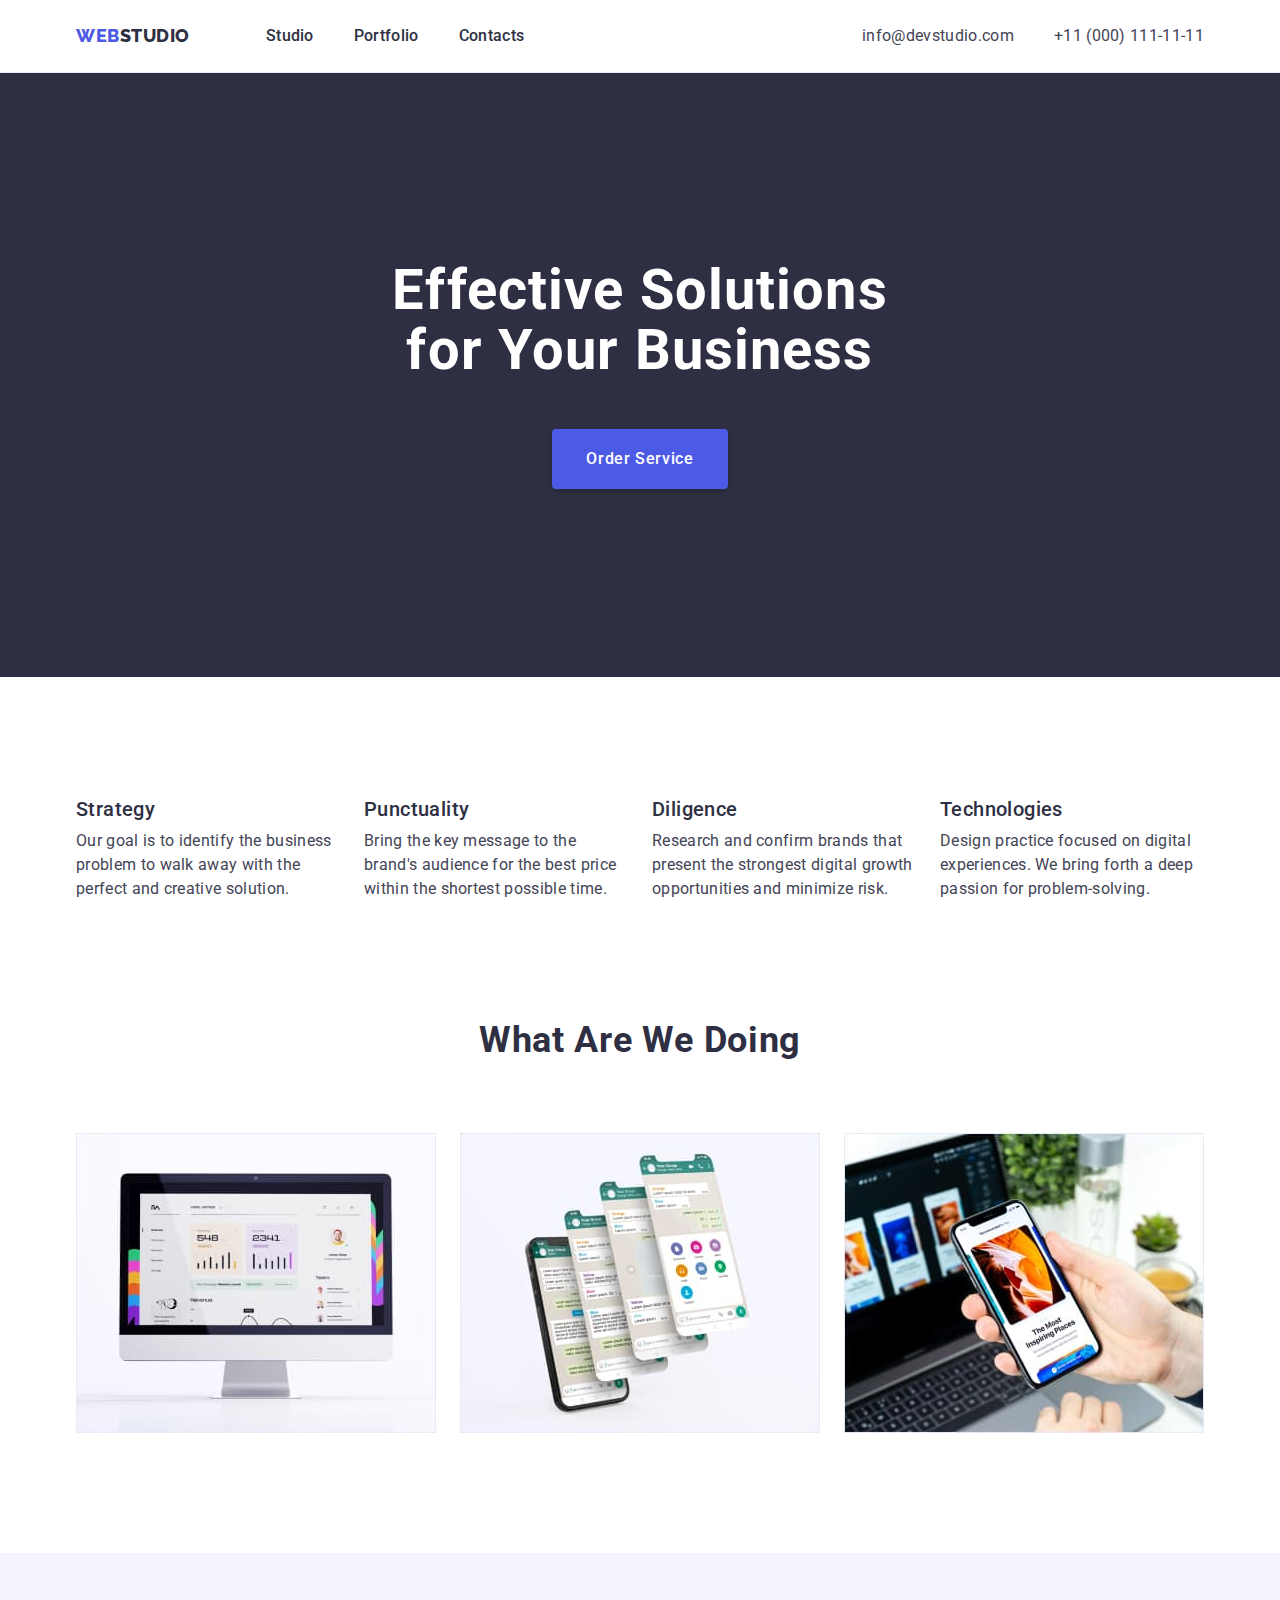
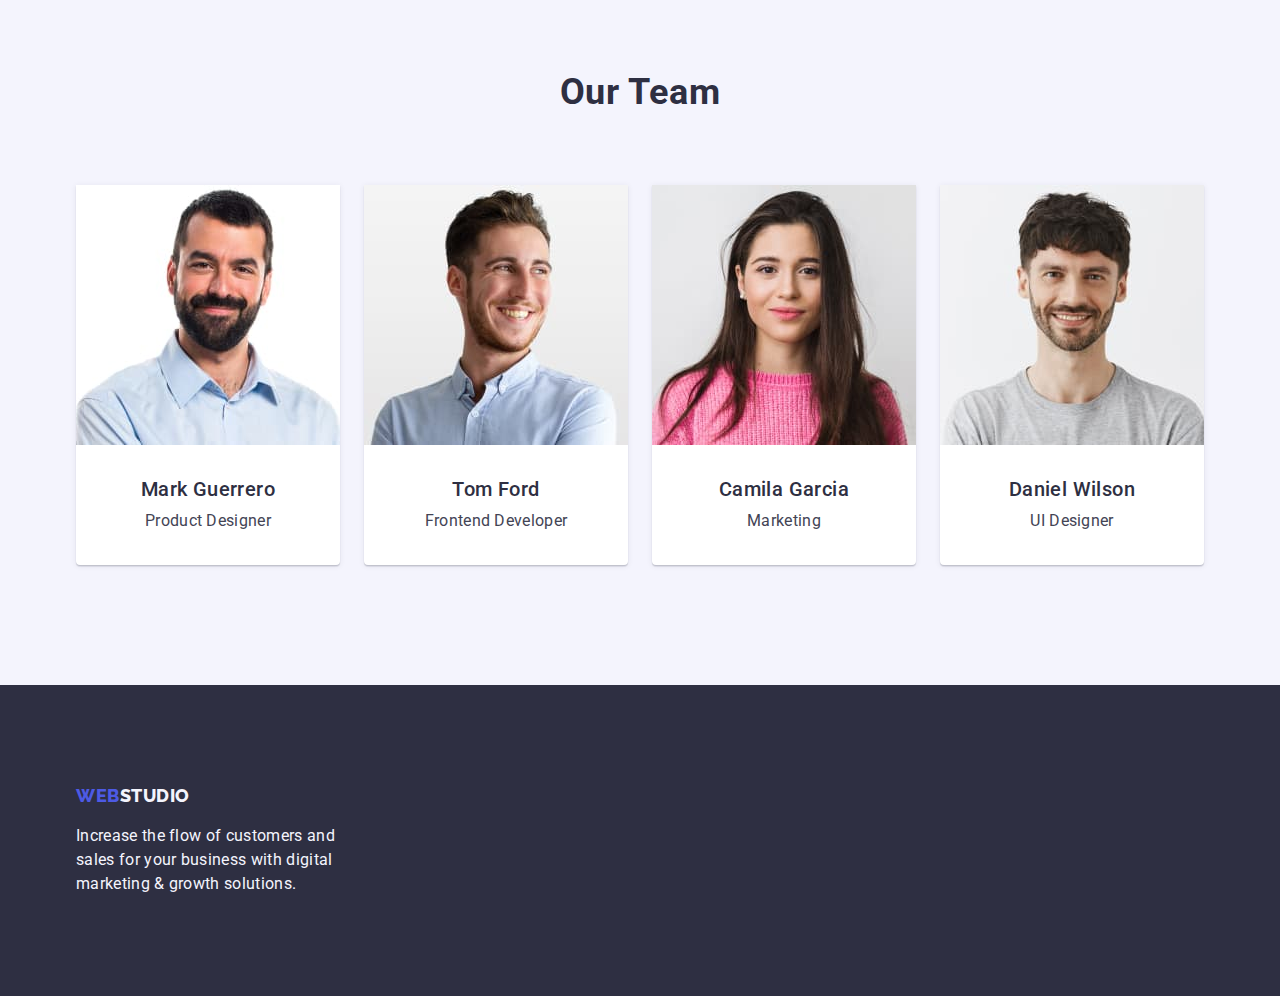
==== index.html @ ccce4cad "Initial commit" ====
<!DOCTYPE html>
<html lang="en">
  <head>
    <meta charset="UTF-8" />
    <meta http-equiv="X-UA-Compatible" content="IE=edge" />
    <meta name="viewport" content="width=device-width, initial-scale=1.0" />
    <link rel="preconnect" href="https://fonts.googleapis.com" />
    <link rel="preconnect" href="https://fonts.gstatic.com" crossorigin />
    <link
      href="https://fonts.googleapis.com/css2?family=Montserrat:wght@400;700&family=Raleway:wght@800&family=Roboto:wght@400;500;700&display=swap"
      rel="stylesheet"
    />
    <link
      rel="stylesheet"
      href="https://cdnjs.cloudflare.com/ajax/libs/modern-normalize/1.1.0/modern-normalize.min.css"
    />
    <link rel="stylesheet" href="./css/styles.css" />
    <title lang="ru">Студія</title>
  </head>
  <body>
    <header class="header">
      <div class="container">
        <nav class="navigation">
          <a class="logo link" href="./index.html"
            >Web<span class="accent">Studio</span></a
          >
          <ul class="site-nav list">
            <li><a href="./index.html" class="link">Studio</a></li>
            <li><a href="./portfolio.html" class="link">Portfolio</a></li>
            <li><a href="" class="link">Contacts</a></li>
          </ul>
        </nav>
        <address class="addres-list link">
          <ul class="list">
            <li>
              <a class="contacts link" href="mailto:info@devstudio.com"
                >info@devstudio.com</a
              >
            </li>
            <li>
              <a class="contacts link" href="tel:+110001111111"
                >+11 (000) 111-11-11</a
              >
            </li>
          </ul>
        </address>
      </div>
    </header>
    <main>
      <section class="hero">
        <div class="container">
          <h1 class="hero-title">Effective Solutions for Your Business</h1>
          <button class="button" type="button">Order Service</button>
        </div>
      </section>
      <section class="section section-features">
        <div class="container">
          <h2 class="section-title visually-hidden">features</h2>
          <ul class="feature-list list">
            <li>
              <h3 class="title">Strategy</h3>
              <p class="text">
                Our goal is to identify the business problem to walk away with
                the perfect and creative solution.
              </p>
            </li>
            <li>
              <h3 class="title">Punctuality</h3>
              <p class="text">
                Bring the key message to the brand's audience for the best price
                within the shortest possible time.
              </p>
            </li>
            <li>
              <h3 class="title">Diligence</h3>
              <p class="text">
                Research and confirm brands that present the strongest digital
                growth opportunities and minimize risk.
              </p>
            </li>
            <li>
              <h3 class="title">Technologies</h3>
              <p class="text">
                Design practice focused on digital experiences. We bring forth a
                deep passion for problem-solving.
              </p>
            </li>
          </ul>
        </div>
      </section>
      <section class="section section-work">
        <div class="container">
          <h2 class="section-title">What are we doing</h2>
          <ul class="work list">
            <li>
              <img
                src="./images/monitor.jpg"
                alt="computer monitor"
                width="360"
                height="300"
              />
            </li>
            <li>
              <img
                src="./images/smartphon-app.jpg"
                alt="smartphone app"
                width="360"
                height="300"
              />
            </li>
            <li>
              <img
                src="./images/smartphon-in-hand.jpg"
                alt="smartphone in hand"
                width="360"
                height="300"
              />
            </li>
          </ul>
        </div>
      </section>
      <section class="section section-team">
          <div class="container">
            <h2 class="section-title">Our Team</h2>
            <ul class="team-list list">
              <li class="cards">
                <img
                  src="./images/mark-guerrero.jpg"
                  alt="Photo Mark Guerrero"
                  width="264"
                  height="260"
                />
                <div class="card-content">
                  <h3 class="title">Mark Guerrero</h3>
                  <p class="job-title">Product Designer</p>
                </div>
              </li>
              <li class="cards">
                <img
                  src="./images/tom-ford.jpg"
                  alt="Photo Tom Ford"
                  width="264"
                  height="260"
                />
                <div class="card-content">
                  <h3 class="title">Tom Ford</h3>
                  <p class="job-title">Frontend Developer</p>
                <div>
              </li>
              <li class="cards">
                <img
                  src="./images/camila-garcia.jpg"
                  alt="Photo Camila Garcia"
                  width="264"
                  height="260"
                />
                <div class="card-content">
                  <h3 class="title">Camila Garcia</h3>
                  <p class="job-title">Marketing</p>
                </div>
              </li>
              <li class="cards">
                <img
                  src="./images/daniel-wilson.jpg"
                  alt="Photo Daniel Wilson"
                  width="264"
                  height="260"
                />
                <div class="card-content">
                  <h3 class="title">Daniel Wilson</h3>
                  <p class="job-title">UI Designer</p>
                </div>
              </li>
            </ul>
          </div>
      </section>
    </main>
    <footer class="section-footer">
      <div class="container">
        <a class="logo link" href="./index.html"
          >Web<span class="accent">Studio</span></a
        >
        <p class="text-footer">
          Increase the flow of customers and sales for your business with
          digital marketing &#38; growth solutions.
        </p>
      </div>
    </footer>
  </body>
</html>
---- css/styles.css ----
/* основний колір тексту (маленький) #434455; */
/* другий колір тексту (заголовки)  #2E2F42;*/
/* білий колір #FFFFFF;*/
/* акцент #4D5AE5;*/
/* другий колір фону #F4F4FD */
/* колір фону футера #2E2F42 */
/* Основний шрифт Roboto Medium */

:root {
  --accent-color: #4d5ae5;
  --main-color-text: #434455;
  --second-color-text: #2e2f42;
  --main-bg-color: #ffffff;
  --second-bg-color: #f4f4fd;
  --hover-focus-color: #404bbf;
}

p,
h1,
h2,
h3,
h4,
h5,
h6 {
  margin: 0;
}

ul {
  margin: 0;
  padding-left: 0;
}

img {
  display: block;
  max-width: 100%;
}

body {
  background-color: var(--main-bg-color);
  color: var(--main-color-text);
  font-family: Roboto, sans-serif;
  font-weight: 400;
  letter-spacing: 0.02em;
}
.list {
  list-style: none;
}

.container {
  width: 1158px;
  padding-left: 15px;
  padding-right: 15px;
  margin: 0 auto;
  /* outline: 2px solid tomato; */
}

.visually-hidden {
  position: absolute;
  width: 1px;
  height: 1px;
  margin: -1px;
  border: 0;
  padding: 0;
  white-space: nowrap;
  clip-path: inset(100%);
  clip: rect(0 0 0 0);
  overflow: hidden;
}
/* logo */

.link,
.logo {
  text-decoration: none;
  font-style: normal;
}
.logo .accent {
  color: var(--second-color-text);
}
.logo.link {
  font-family: Raleway, sans-serif;
  color: var(--accent-color);
  font-weight: 800;
  font-size: 18px;
  line-height: 1.17;
  letter-spacing: 0.03em;
  text-transform: uppercase;
}

/*!----------------------------ХЕДЕР-------------------------------*/

.header {
  padding-top: 24px;
  padding-bottom: 24px;
  border-bottom: 1px solid #e7e9fc;
}

.header > .container {
  display: flex;
  align-items: center;
}

/*?----------------------навігація сайту---------------------- */

.site-nav .link {
  color: var(--second-color-text);
  font-weight: 500;
  font-size: 16px;
  line-height: 1.5;
}

.navigation {
  display: flex;
  align-items: center;
}
.site-nav {
  margin-left: 76px;
  display: flex;
  gap: 40px;
}

.site-nav .link:hover,
.site-nav .link:focus {
  color: var(--hover-focus-color);
}

/*?---------------------------адресса------------------------------ */

.addres-list .contacts {
  font-style: normal;
  font-size: 16px;
  line-height: 1.5;
  color: var(--main-color-text);
}
.addres-list .contacts {
  font-style: normal;
  font-size: 16px;
  line-height: 1.5;
  color: var(--main-color-text);
}

.addres-list {
  display: flex;
  margin-left: auto;
}
.addres-list .contacts:hover,
.addres-list .contacts:focus {
  color: var(--hover-focus-color);
}

.addres-list > .list {
  display: flex;
  gap: 40px;
}

/*!-------------------------------------МАЙН--------------------------------*/

/*?------------------------- Герой------------------------------ */
.hero {
  background-color: var(--second-color-text);
  padding-top: 188px;
  padding-bottom: 188px;
}

.hero-title {
  color: var(--main-bg-color);
  background-color: var(--second-color-text);
  font-size: 56px;
  line-height: 1.07;
  text-align: center;
  letter-spacing: 0.02em;
  margin: 0 auto;
  width: 496px;
}

.hero .button {
  font-family: inherit;
  font-weight: 500;
  font-family: "Roboto", sans-serif;
  font-style: normal;
  font-size: 16px;
  line-height: 1.5;
  display: block;
  margin: 0 auto;
  letter-spacing: 0.04em;
  cursor: pointer;
  background-color: var(--accent-color);
  color: var(--main-bg-color);
  padding: 16px 32px;
  box-shadow: 0px 4px 4px rgba(0, 0, 0, 0.15);
  border-radius: 4px;
  border-color: transparent;
  margin-top: 48px;
}

.hero .button:focus,
.hero .button:hover {
  background-color: var(--hover-focus-color);
}

/*!-------------------------------- Секції------------------------------------ */

.section-title {
  color: var(--second-color-text);
  font-size: 36px;
  line-height: 1.11;
  text-align: center;
  letter-spacing: 0.02em;
  text-transform: capitalize;
}
.feature-list .title {
  letter-spacing: 0.02em;
}
.team-list .title {
  letter-spacing: 0.02em;
}
.section .title {
  letter-spacing: 0.02em;
}

/*?------------------------------------ features------------------------- */

.feature-list .title {
  color: var(--second-color-text);
  font-weight: 500;
  font-size: 20px;
  line-height: 1.2;
}

.feature-list .text {
  font-size: 16px;
  line-height: 1.5;
  margin-top: 8px;
}

.section-features {
  padding-top: 120px;
  padding-bottom: 120px;
}

.feature-list {
  display: flex;
  gap: 24px;
}
.feature-list li {
  width: 264px;
}

/*?----------------------------- What are we doing----------------------------- */
.section-work {
  padding-bottom: 120px;
}

.section-work .section-title {
  margin-bottom: 72px;
}
.work.list {
  display: flex;
  gap: 24px;
}

/*?-------------------------------------- Our Team ------------------------------*/
.team-list .title {
  color: var(--second-color-text);
  font-weight: 500;
  font-size: 20px;
  line-height: 1.2;
  text-align: center;
}
.section.section-team {
  background-color: var(--second-bg-color);
  padding-top: 120px;
  padding-bottom: 120px;
}
.team-list > .cards {
  background-color: var(--main-bg-color);
  box-shadow: 0px 1px 6px rgba(46, 47, 66, 0.08),
    0px 1px 1px rgba(46, 47, 66, 0.16), 0px 2px 1px rgba(46, 47, 66, 0.08);
  border-radius: 0px 0px 4px 4px;
  height: 380px;
}

.job-title {
  font-size: 16px;
  line-height: 1.5;
  text-align: center;
}

.team-list {
  display: flex;
  justify-content: center;
  gap: 24px;
}
.section-team .section-title {
  margin-bottom: 72px;
}

.card-content {
  display: flex;
  flex-direction: column;
  justify-content: center;
  align-items: center;
  padding: 0px;
  gap: 8px;
  margin-top: 32px;
}
/*!-------------------------------- ПОРТФОЛІО----------------------------- */

/*?------------------------------- work examples-------------------------------- */
.work-examples .title {
  color: var(--second-color-text);
}
.filters .button {
  color: var(--accent-color);
  background-color: #e7e9fc;
}

.filters .button:hover,
.filters .button:focus {
  color: var(--main-bg-color) ff;
  background-color: var(--hover-focus-color);
}

/*!------------------------------------ ФУТЕР--------------------------------- */

.text-footer {
  font-size: 16px;
  line-height: 1.5;
}
.section-footer .logo {
  color: var(--accent-color);
}
.section-footer .accent {
  color: var(--second-bg-color);
}

.text-footer {
  font-size: 16px;
  line-height: 24px;
  color: #f4f4fd;
  background-color: var(--second-color-text);
  width: 264px;
  margin-top: 18px;
}
.section-footer {
  background-color: var(--second-color-text);
  padding-bottom: 100px;
  padding-top: 100px;
}

/*?------------------------------ section-portfolio---------------------- */
.section-portfolio {
  padding-top: 96px;
  padding-bottom: 120px;
}

.filters .button {
  font-family: "Roboto", sans-serif;
  font-weight: 500;
  font-size: 16px;
  line-height: 1.5;
  letter-spacing: 0.04em;
  color: var(--accent-color);
  background-color: var(--second-bg-color);
  cursor: pointer;
  padding: 12px 24px;
  border: 1px solid #e7e9fc;
  border-radius: 4px;
}
.filters {
  margin-bottom: 72px;
  display: flex;
  gap: 24px;
  justify-content: center;
}

.filters .button:hover,
.filters .button:focus {
  color: var(--main-bg-color);
  background-color: var(--hover-focus-color);
}

.work-examples .title {
  font-weight: 500;
  font-size: 20px;
  line-height: 1.2;
  letter-spacing: 0.02em;
  color: var(--second-color-text);

  margin-bottom: 8px;
}

.link .filter-sections {
  font-size: 16px;
  line-height: 1.5;
  letter-spacing: 0.02em;
  color: var(--main-color-text);
  margin-top: 8px;
}

.work-examples {
  display: flex;
  flex-wrap: wrap;
  flex-basis: calc(100% / 3 - 24px);
  margin-left: -24px;
}

.work-items {
  margin-left: 24px;
  margin-top: 48px;
  max-height: 420px;
}
.card-portf-content {
  padding-left: 16px;
  padding-bottom: 32px;
  padding-top: 32px;
  border-right: 1px solid #e7e9fc;
  border-left: 1px solid #e7e9fc;
  border-bottom: 1px solid #e7e9fc;
}

.work-items:nth-child(-n + 3) {
  margin-top: 0px;
}
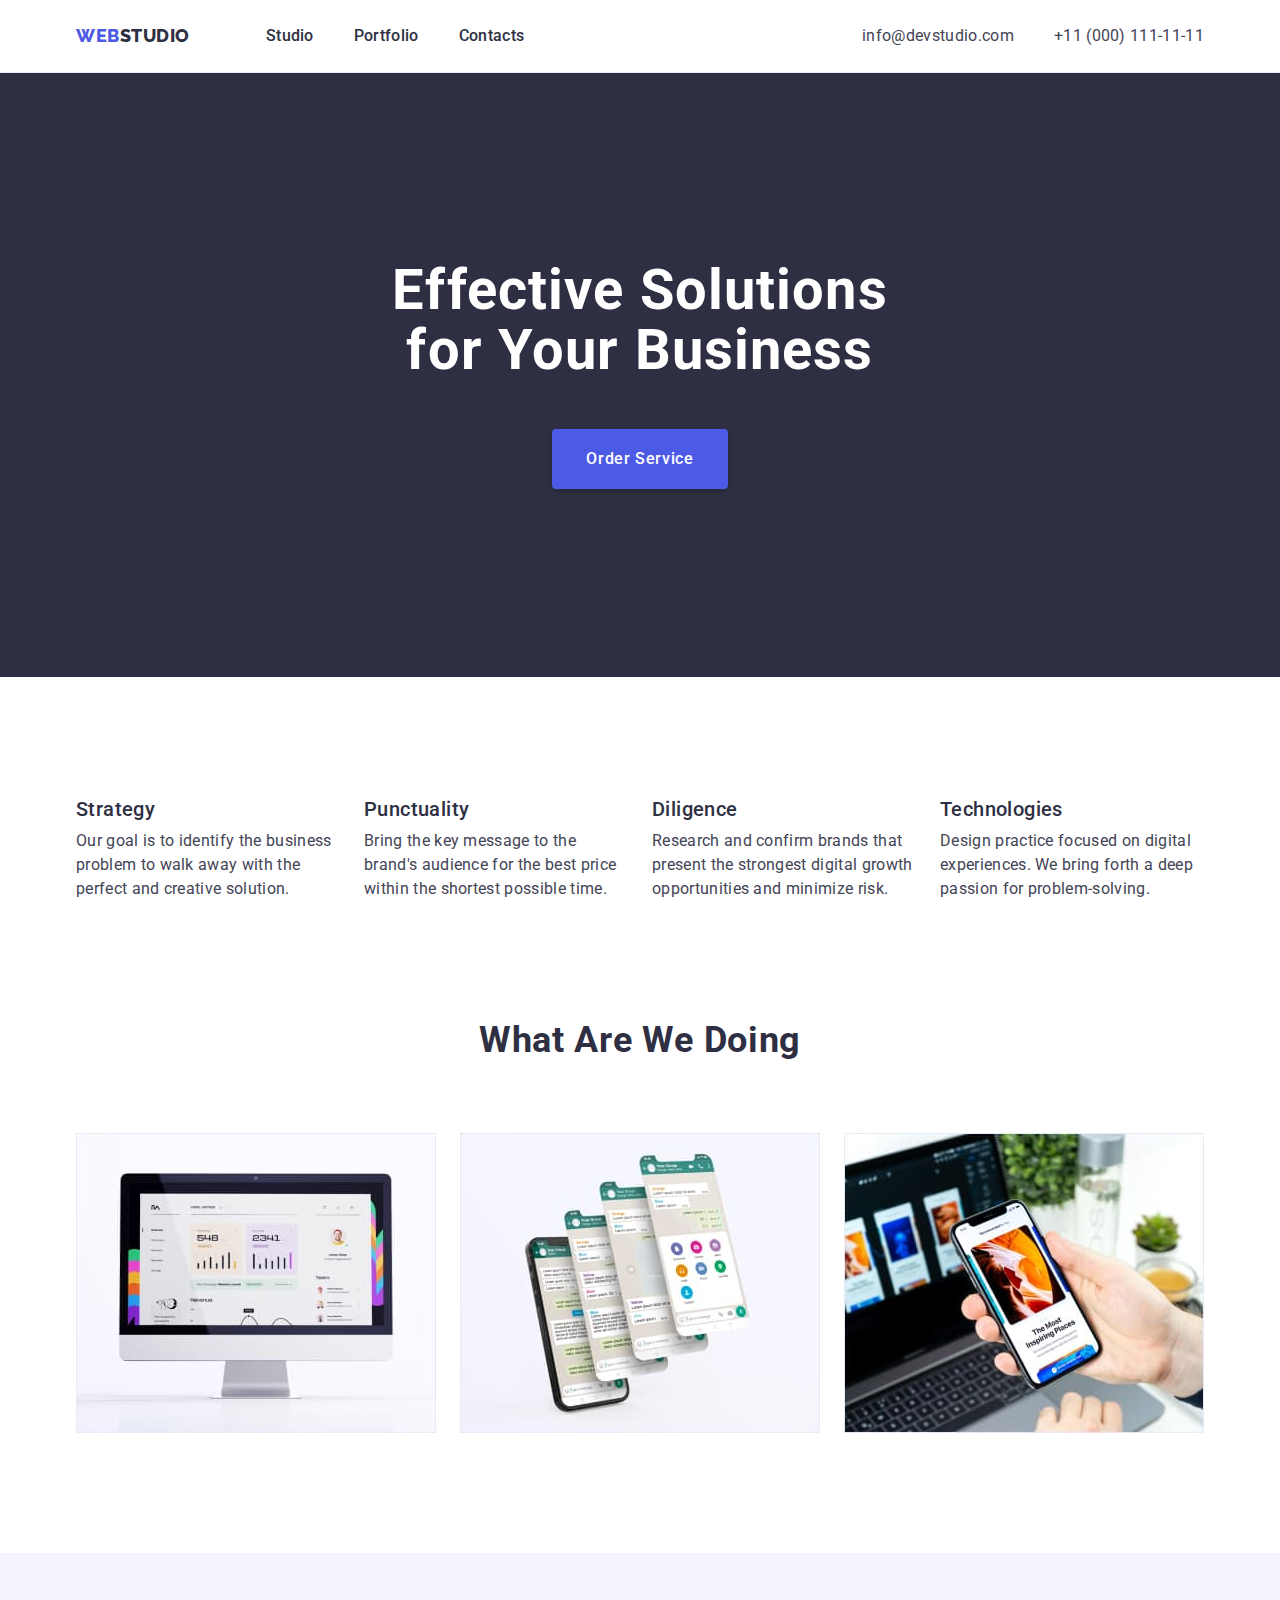
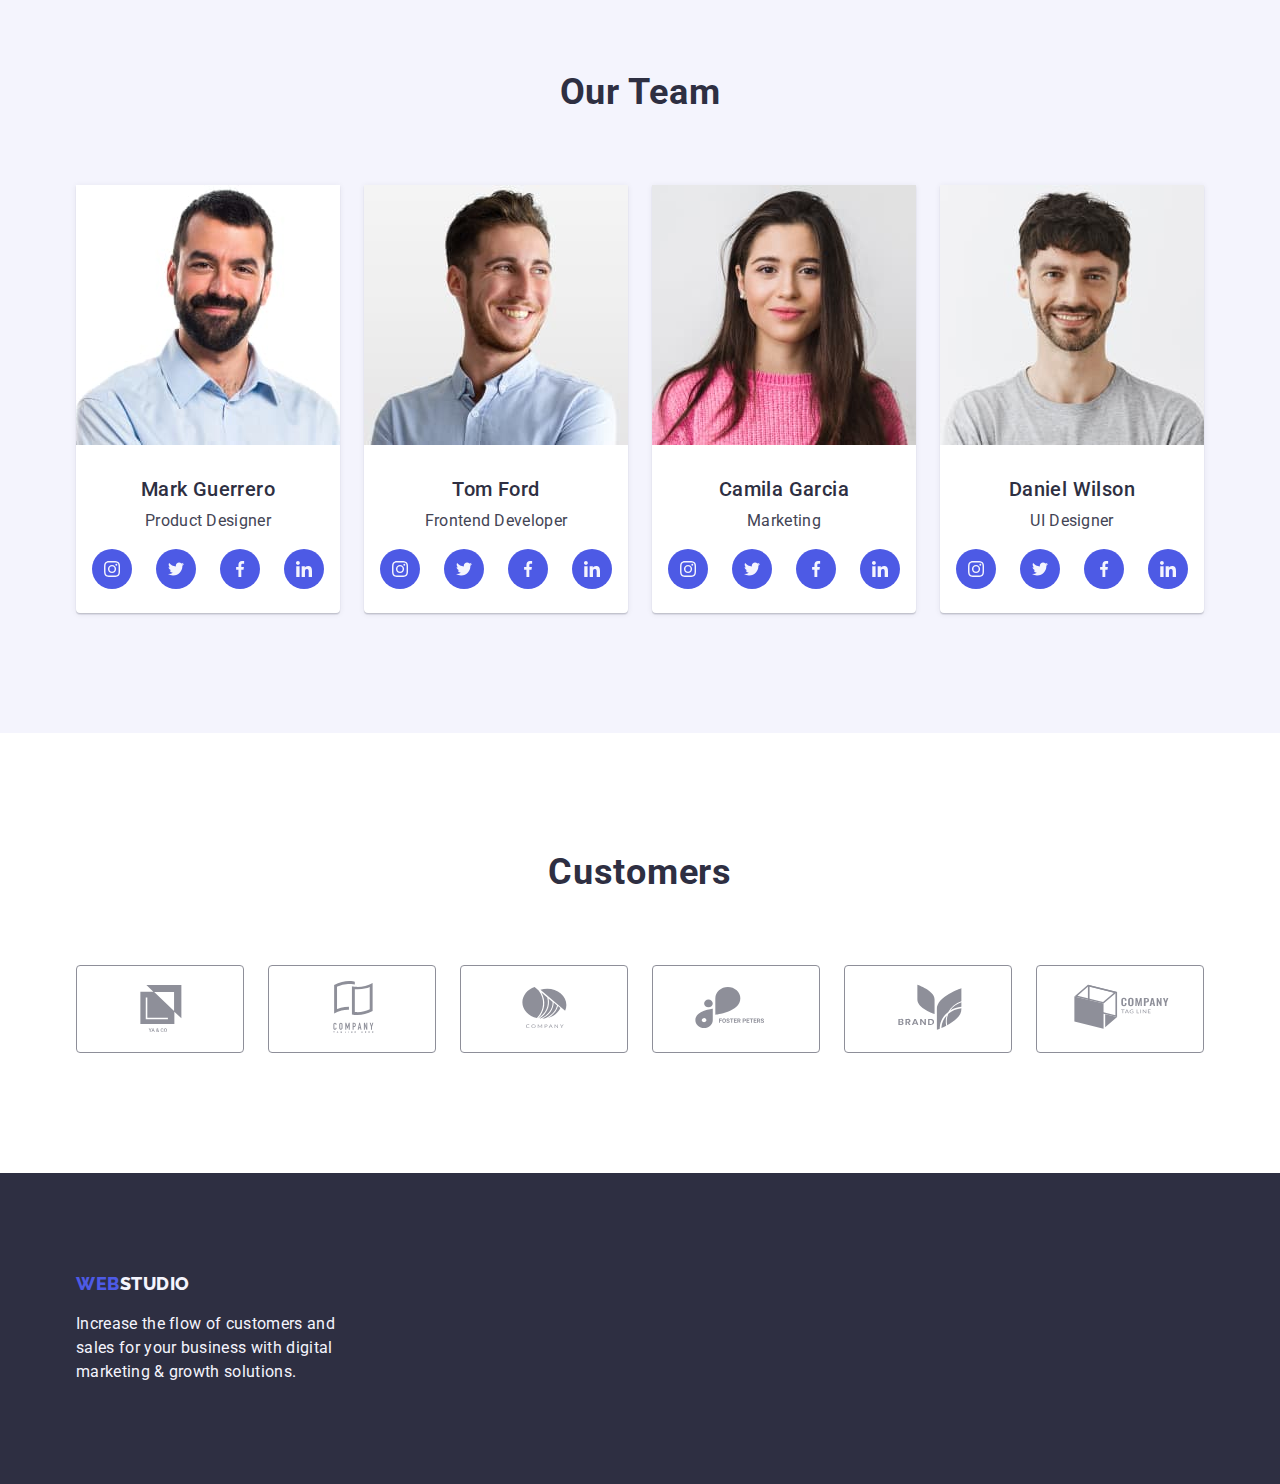
==== commit 7ebe3c3c: "додав іконки та фон героя" ====
--- a/index.html
+++ b/index.html
@@ -133,6 +133,28 @@
                 <div class="card-content">
                   <h3 class="title">Mark Guerrero</h3>
                   <p class="job-title">Product Designer</p>
+                  <ul class="team-soc-list list">
+                    <li class="team-soc-item"><a class="team-soc-link link" href="">
+                      <svg class="team-soc-icon" width="16" height="16">
+                        <use href="./images/icons.svg#icon-instagram"></use>
+                      </svg>
+                    </a></li>
+                    <li class="team-soc-item"><a class="team-soc-link link" href="">
+                      <svg class="team-soc-icon" width="16" height="16">
+                        <use href="./images/icons.svg#icon-twitter"></use>
+                      </svg>
+                    </a></li>
+                    <li class="team-soc-item"><a class="team-soc-link link" href="">
+                      <svg class="team-soc-icon" width="16" height="16">
+                        <use href="./images/icons.svg#icon-facebook"></use>
+                      </svg>
+                    </a></li>
+                    <li class="team-soc-item"><a class="team-soc-link link" href="">
+                      <svg class="team-soc-icon" width="16" height="16">
+                        <use href="./images/icons.svg#icon-linkedin"></use>
+                      </svg>
+                    </a></li>
+                  </ul>
                 </div>
               </li>
               <li class="cards">
@@ -145,6 +167,28 @@
                 <div class="card-content">
                   <h3 class="title">Tom Ford</h3>
                   <p class="job-title">Frontend Developer</p>
+                      <ul class="team-soc-list list">
+                    <li class="team-soc-item"><a class="team-soc-link link" href="">
+                      <svg class="team-soc-icon" width="16" height="16">
+                        <use href="./images/icons.svg#icon-instagram"></use>
+                      </svg>
+                    </a></li>
+                    <li class="team-soc-item"><a class="team-soc-link link" href="">
+                      <svg class="team-soc-icon" width="16" height="16">
+                        <use href="./images/icons.svg#icon-twitter"></use>
+                      </svg>
+                    </a></li>
+                    <li class="team-soc-item"><a class="team-soc-link link" href="">
+                      <svg class="team-soc-icon" width="16" height="16">
+                        <use href="./images/icons.svg#icon-facebook"></use>
+                      </svg>
+                    </a></li>
+                    <li class="team-soc-item"><a class="team-soc-link link" href="">
+                      <svg class="team-soc-icon" width="16" height="16">
+                        <use href="./images/icons.svg#icon-linkedin"></use>
+                      </svg>
+                    </a></li>
+                  </ul>
                 <div>
               </li>
               <li class="cards">
@@ -157,6 +201,28 @@
                 <div class="card-content">
                   <h3 class="title">Camila Garcia</h3>
                   <p class="job-title">Marketing</p>
+                      <ul class="team-soc-list list">
+                    <li class="team-soc-item"><a class="team-soc-link link" href="">
+                      <svg class="team-soc-icon" width="16" height="16">
+                        <use href="./images/icons.svg#icon-instagram"></use>
+                      </svg>
+                    </a></li>
+                    <li class="team-soc-item"><a class="team-soc-link link" href="">
+                      <svg class="team-soc-icon" width="16" height="16">
+                        <use href="./images/icons.svg#icon-twitter"></use>
+                      </svg>
+                    </a></li>
+                    <li class="team-soc-item"><a class="team-soc-link link" href="">
+                      <svg class="team-soc-icon" width="16" height="16">
+                        <use href="./images/icons.svg#icon-facebook"></use>
+                      </svg>
+                    </a></li>
+                    <li class="team-soc-item"><a class="team-soc-link link" href="">
+                      <svg class="team-soc-icon" width="16" height="16">
+                        <use href="./images/icons.svg#icon-linkedin"></use>
+                      </svg>
+                    </a></li>
+                  </ul>
                 </div>
               </li>
               <li class="cards">
@@ -169,10 +235,65 @@
                 <div class="card-content">
                   <h3 class="title">Daniel Wilson</h3>
                   <p class="job-title">UI Designer</p>
+                      <ul class="team-soc-list list">
+                    <li class="team-soc-item"><a class="team-soc-link link" href="">
+                      <svg class="team-soc-icon" width="16" height="16">
+                        <use href="./images/icons.svg#icon-instagram"></use>
+                      </svg>
+                    </a></li>
+                    <li class="team-soc-item"><a class="team-soc-link link" href="">
+                      <svg class="team-soc-icon" width="16" height="16">
+                        <use href="./images/icons.svg#icon-twitter"></use>
+                      </svg>
+                    </a></li>
+                    <li class="team-soc-item"><a class="team-soc-link link" href="">
+                      <svg class="team-soc-icon" width="16" height="16">
+                        <use href="./images/icons.svg#icon-facebook"></use>
+                      </svg>
+                    </a></li>
+                    <li class="team-soc-item"><a class="team-soc-link link" href="">
+                      <svg class="team-soc-icon" width="16" height="16">
+                        <use href="./images/icons.svg#icon-linkedin"></use>
+                      </svg>
+                    </a></li>
+                  </ul>
                 </div>
               </li>
             </ul>
           </div>
+      </section>
+      <section class="clients">
+        <div class="container">
+          <h2 class="section-title">Customers</h2>
+          <ul class="clients-list list">
+            <li class="clients-item"><a class="clients-link link" href="">
+              <svg class="team-soc-icon" width="104" height="56">
+                <use href="./images/icons.svg#icon-company-1"></use>
+                    </svg></a></li>
+            <li class="clients-item"><a class="clients-link link" href="">
+              <svg class="team-soc-icon" width="104" height="56">
+                <use href="./images/icons.svg#icon-company-2"></use>
+                    </svg></a></li>
+            <li class="clients-item"><a class="clients-link link" href="">
+              <svg class="team-soc-icon" width="104" height="56">
+                <use href="./images/icons.svg#icon-company-3"></use>
+                    </svg>
+            </a></li>
+            <li class="clients-item"><a class="clients-link link" href="">
+              <svg class="team-soc-icon" width="104" height="56">
+                <use href="./images/icons.svg#icon-company-4"></use>
+                    </svg>
+            </a></li>
+            <li class="clients-item"><a class="clients-link link" href="">
+              <svg class="team-soc-icon" width="104" height="56">
+                <use href="./images/icons.svg#icon-company-5"></use>
+                    </svg>
+            </a></li>
+            <li class="clients-item"><a class="clients-link link" href=""><svg class="team-soc-icon" width="104" height="56">
+                <use href="./images/icons.svg#icon-company-6"></use>
+                    </svg></a></li>
+          </ul>
+        </div class="container">
       </section>
     </main>
     <footer class="section-footer">
--- a/css/styles.css
+++ b/css/styles.css
@@ -159,11 +159,20 @@
   background-color: var(--second-color-text);
   padding-top: 188px;
   padding-bottom: 188px;
+  background-image: linear-gradient(
+      rgba(46, 47, 66, 0.7),
+      rgba(46, 47, 66, 0.7)
+    ),
+    url(../images/people-office.jpg),
+    
+  background-repeat: no-repeat;
+  background-position: center;
+  background-size: cover;
+  
 }
 
 .hero-title {
   color: var(--main-bg-color);
-  background-color: var(--second-color-text);
   font-size: 56px;
   line-height: 1.07;
   text-align: center;
@@ -276,13 +285,14 @@
   box-shadow: 0px 1px 6px rgba(46, 47, 66, 0.08),
     0px 1px 1px rgba(46, 47, 66, 0.16), 0px 2px 1px rgba(46, 47, 66, 0.08);
   border-radius: 0px 0px 4px 4px;
-  height: 380px;
+  height: 428px;
 }
 
 .job-title {
   font-size: 16px;
   line-height: 1.5;
   text-align: center;
+  margin-bottom: 8px;
 }
 
 .team-list {
@@ -303,6 +313,60 @@
   gap: 8px;
   margin-top: 32px;
 }
+
+.team-soc-list {
+  display: flex;
+  justify-content: center;
+  gap: 24px;
+  margin-bottom: 32px;
+}
+
+.team-soc-item {
+  width: 40px;
+  height: 40px;
+}
+.team-soc-link {
+  width: 100%;
+  height: 100%;
+  border-radius: 50%;
+  display: inline-block;
+  background-color: #4d5ae5;
+  display: flex;
+  align-items: center;
+  justify-content: center;
+}
+
+/*?-------------------------------------- Customers ------------------------------*/
+.clients-list {
+display: flex;
+justify-content: center;
+align-items: center;
+margin-top: 72px;
+gap: 24px;
+}
+
+.clients {
+  padding-top: 120px;
+  padding-bottom: 120px;
+}
+
+.clients-item {
+display: flex;
+justify-content: center;
+align-items: center;
+border: 1px solid #8E8F99;
+border-radius: 4px;
+width: 168px;
+height: 88px;
+}
+.clients-link {
+display: inline-block;
+}
+.clients-item:focus,
+.clients-item:hover {
+border-color: var(--hover-focus-color);
+}
+
 /*!-------------------------------- ПОРТФОЛІО----------------------------- */
 
 /*?------------------------------- work examples-------------------------------- */
@@ -316,7 +380,7 @@
 
 .filters .button:hover,
 .filters .button:focus {
-  color: var(--main-bg-color) ff;
+  color: var(--main-bg-color);
   background-color: var(--hover-focus-color);
 }
 
@@ -346,6 +410,15 @@
   padding-bottom: 100px;
   padding-top: 100px;
 }
+
+
+
+
+
+
+
+
+
 
 /*?------------------------------ section-portfolio---------------------- */
 .section-portfolio {
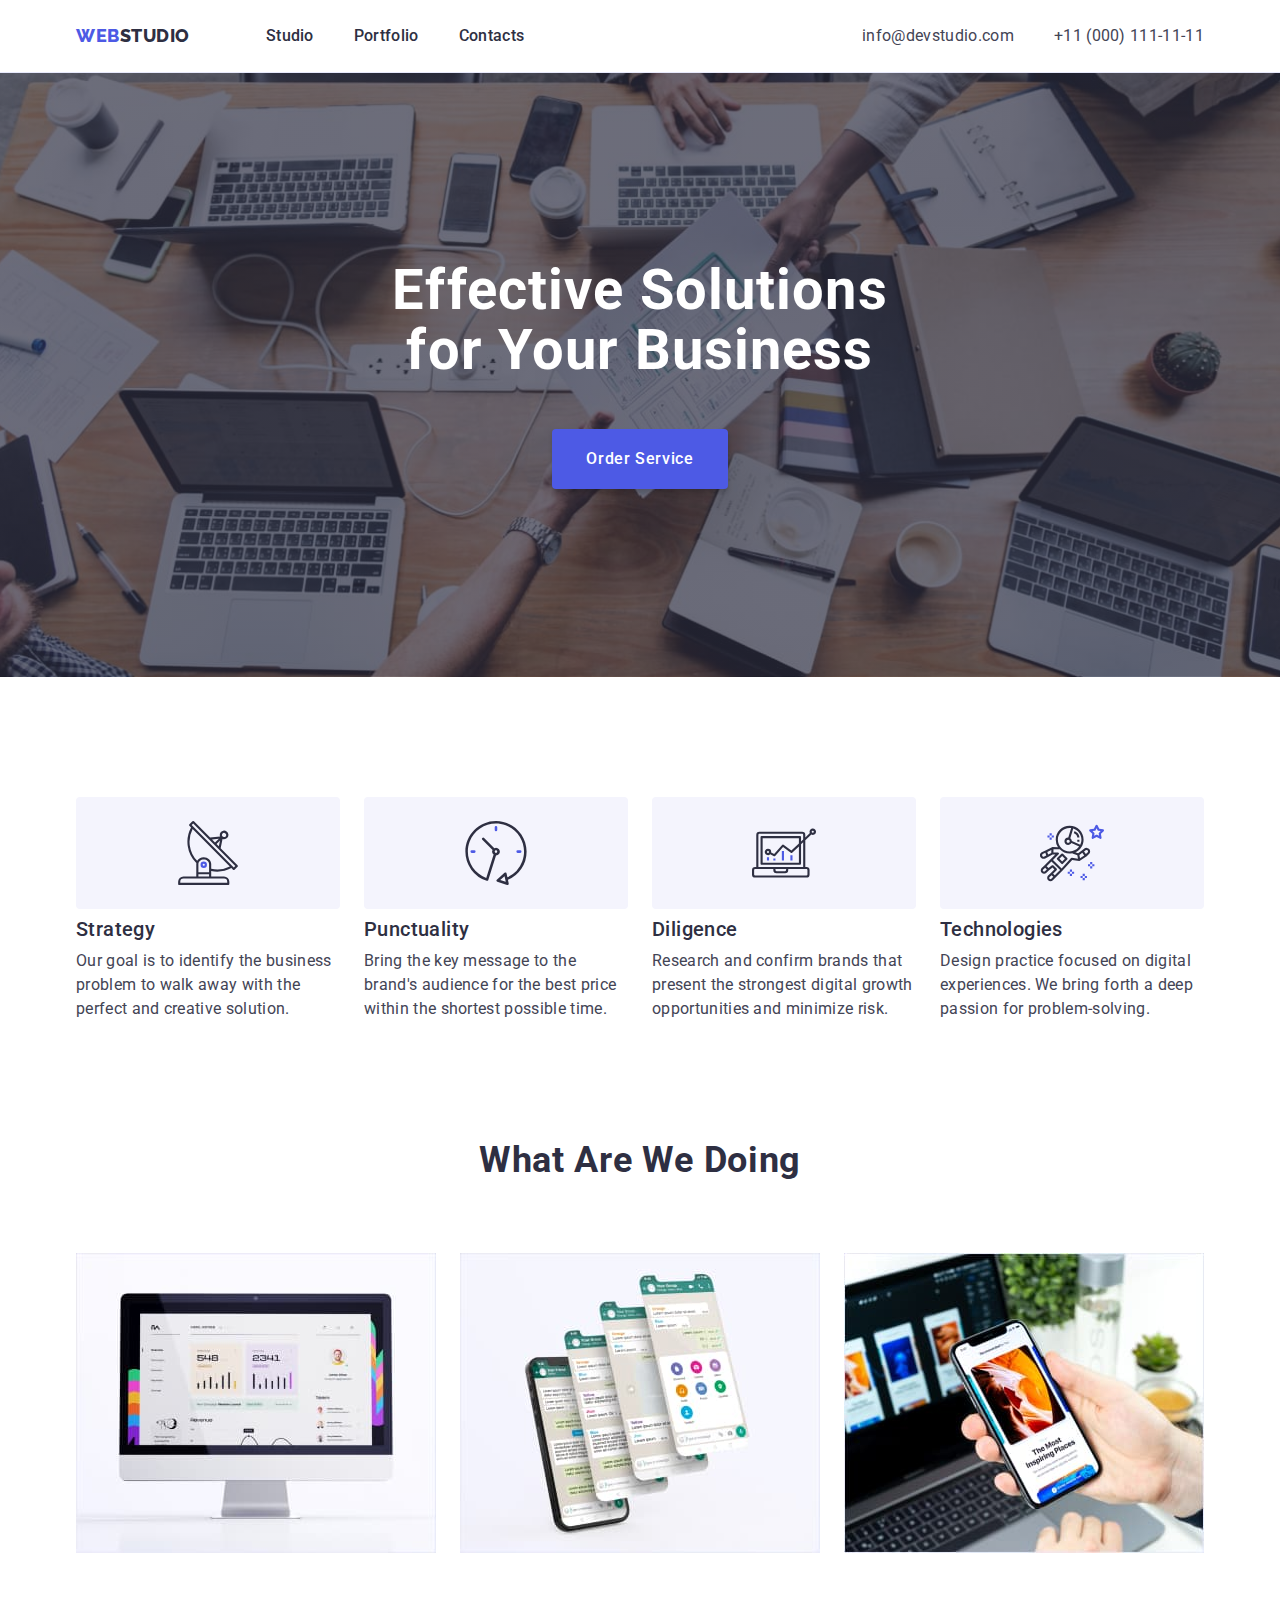
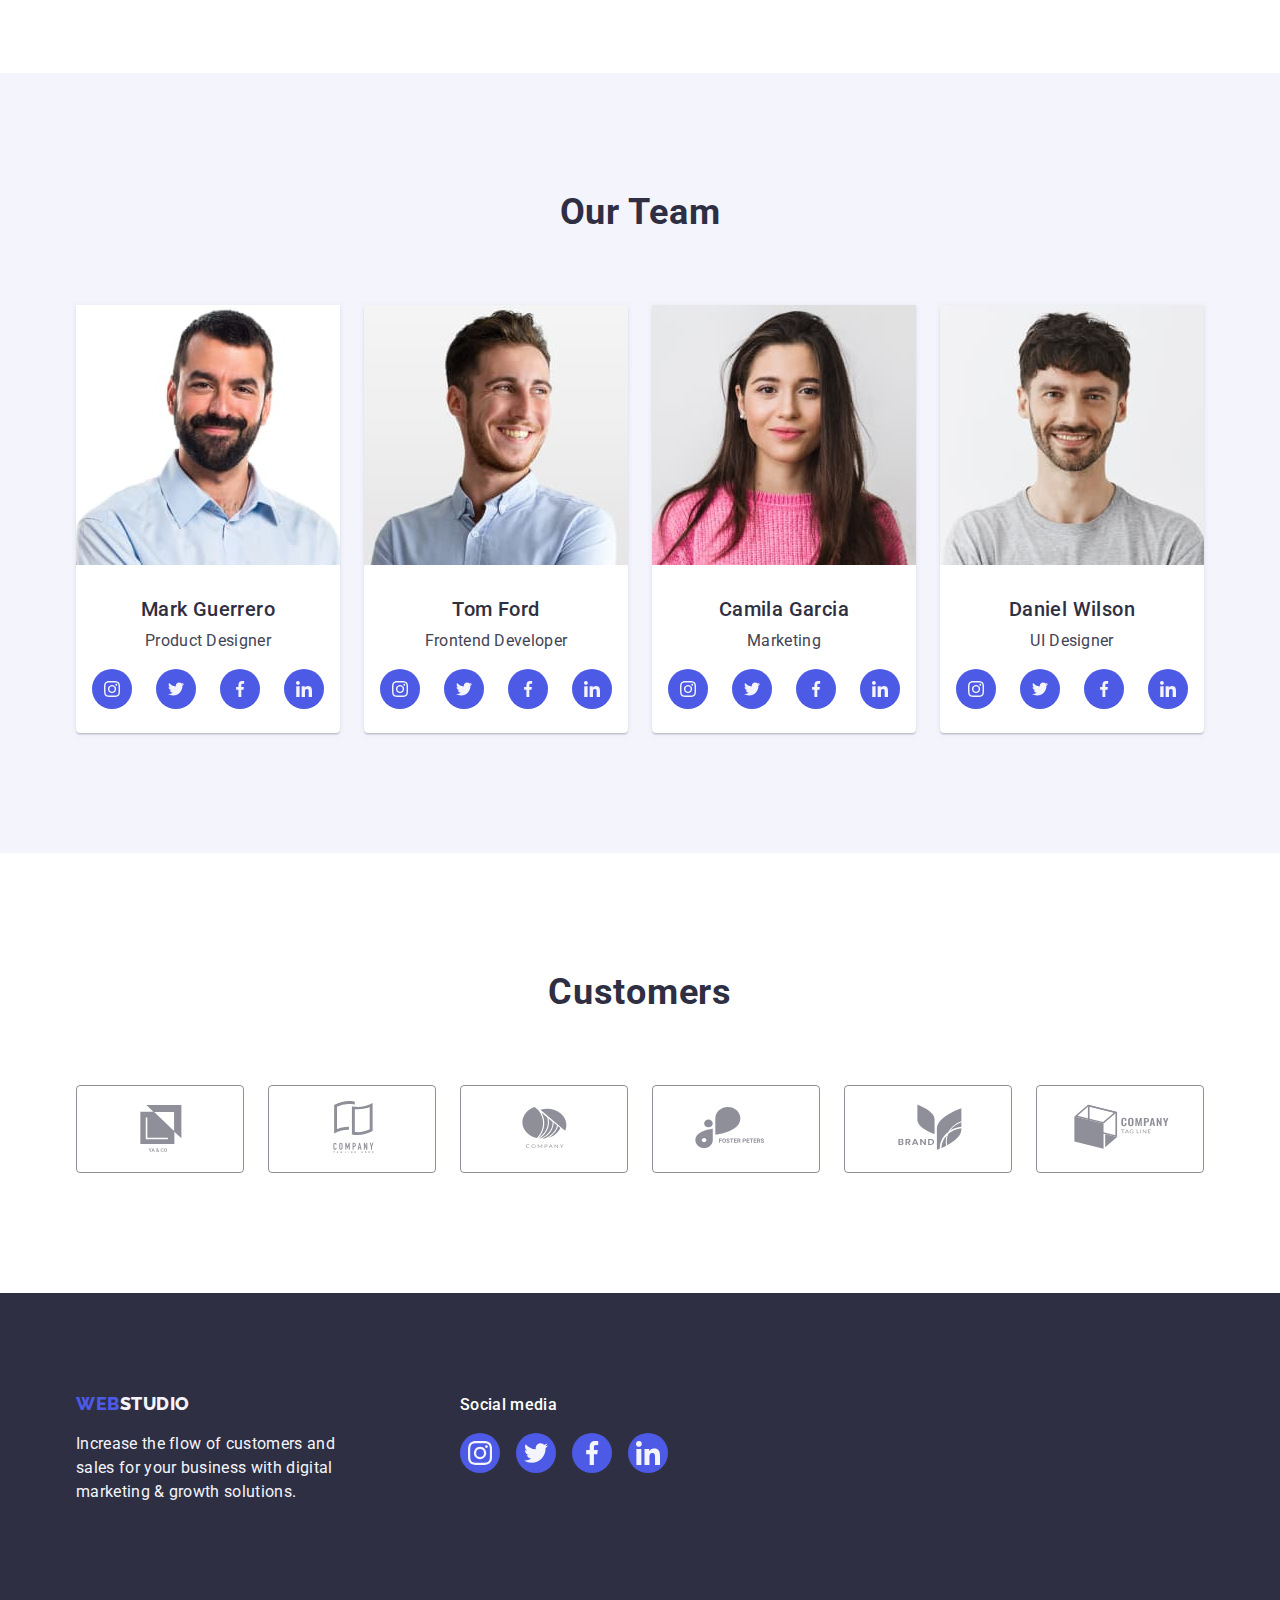
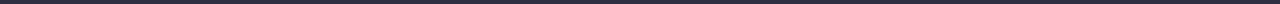
==== commit ac1dd8c5: "зробив повністю index.html" ====
--- a/index.html
+++ b/index.html
@@ -58,6 +58,11 @@
           <h2 class="section-title visually-hidden">features</h2>
           <ul class="feature-list list">
             <li>
+              <div class="features-icon-list">
+                <svg class="features-icon" width="64" height="64" >
+                        <use href="./images/icons.svg#icon-antenna"></use>
+                      </svg>
+              </div>
               <h3 class="title">Strategy</h3>
               <p class="text">
                 Our goal is to identify the business problem to walk away with
@@ -65,6 +70,11 @@
               </p>
             </li>
             <li>
+              <div class="features-icon-list">
+                <svg class="features-icon" width="64" height="64" >
+                        <use href="./images/icons.svg#icon-clock"></use>
+                      </svg>
+              </div>
               <h3 class="title">Punctuality</h3>
               <p class="text">
                 Bring the key message to the brand's audience for the best price
@@ -72,6 +82,11 @@
               </p>
             </li>
             <li>
+              <div class="features-icon-list">
+                <svg class="features-icon" width="64" height="64" >
+                        <use href="./images/icons.svg#icon-diagram"></use>
+                      </svg>
+              </div>
               <h3 class="title">Diligence</h3>
               <p class="text">
                 Research and confirm brands that present the strongest digital
@@ -79,6 +94,11 @@
               </p>
             </li>
             <li>
+              <div class="features-icon-list">
+                <svg class="features-icon" width="64" height="64" >
+                        <use href="./images/icons.svg#icon-astronaut"></use>
+                      </svg>
+              </div>
               <h3 class="title">Technologies</h3>
               <p class="text">
                 Design practice focused on digital experiences. We bring forth a
@@ -267,44 +287,82 @@
           <h2 class="section-title">Customers</h2>
           <ul class="clients-list list">
             <li class="clients-item"><a class="clients-link link" href="">
-              <svg class="team-soc-icon" width="104" height="56">
+              <svg class="clients-icon" width="104" height="56">
                 <use href="./images/icons.svg#icon-company-1"></use>
                     </svg></a></li>
             <li class="clients-item"><a class="clients-link link" href="">
-              <svg class="team-soc-icon" width="104" height="56">
+              <svg class="clients-icon" width="104" height="56">
                 <use href="./images/icons.svg#icon-company-2"></use>
                     </svg></a></li>
             <li class="clients-item"><a class="clients-link link" href="">
-              <svg class="team-soc-icon" width="104" height="56">
+              <svg class="clients-icon" width="104" height="56">
                 <use href="./images/icons.svg#icon-company-3"></use>
                     </svg>
             </a></li>
             <li class="clients-item"><a class="clients-link link" href="">
-              <svg class="team-soc-icon" width="104" height="56">
+              <svg class="clients-icon" width="104" height="56">
                 <use href="./images/icons.svg#icon-company-4"></use>
                     </svg>
             </a></li>
             <li class="clients-item"><a class="clients-link link" href="">
-              <svg class="team-soc-icon" width="104" height="56">
+              <svg class="clients-icon" width="104" height="56">
                 <use href="./images/icons.svg#icon-company-5"></use>
                     </svg>
             </a></li>
-            <li class="clients-item"><a class="clients-link link" href=""><svg class="team-soc-icon" width="104" height="56">
+            <li class="clients-item"><a class="clients-link link" href="">
+              <svg class="clients-icon" width="104" height="56">
                 <use href="./images/icons.svg#icon-company-6"></use>
                     </svg></a></li>
           </ul>
-        </div class="container">
+        </div>
       </section>
     </main>
     <footer class="section-footer">
       <div class="container">
-        <a class="logo link" href="./index.html"
-          >Web<span class="accent">Studio</span></a
-        >
-        <p class="text-footer">
-          Increase the flow of customers and sales for your business with
-          digital marketing &#38; growth solutions.
-        </p>
+        <div class="footer-container">
+          <div>
+            <a class="logo link" href="./index.html"
+              >Web<span class="accent">Studio</span></a
+            >
+            <p class="text-footer">
+              Increase the flow of customers and sales for your business with
+              digital marketing &#38; growth solutions.
+            </p>
+          </div>
+          <div class="footer-list">
+            <h3 class="footer-soc-title">Social media</h3>
+              <ul class="footer-soc-list list">
+                <li class="footer-soc-item">
+                  <a class="footer-soc-link link" href="">
+                    <svg class="footer-soc-icon" width="24" height="24">
+                      <use href="./images/icons.svg#icon-instagram"></use>
+                    </svg>
+                  </a>
+                </li>
+                <li class="fotter-soc-item">
+                  <a class="footer-soc-link link" href="">
+                    <svg class="footer-soc-icon" width="24" height="24">
+                      <use href="./images/icons.svg#icon-twitter"></use>
+                    </svg>
+                  </a>
+                </li>
+                <li class="footer-soc-item">
+                  <a class="footer-soc-link link" href="">
+                    <svg class="footer-soc-icon" width="24" height="24">
+                      <use href="./images/icons.svg#icon-facebook"></use>
+                    </svg>
+                  </a>
+                </li>
+                <li class="footer-soc-item">
+                  <a class="footer-soc-link link" href="">
+                    <svg class="footer-soc-icon" width="24" height="24">
+                      <use href="./images/icons.svg#icon-linkedin"></use>
+                    </svg>
+                  </a>
+                </li>
+              </ul>
+          </div>
+        </div>
       </div>
     </footer>
   </body>
--- a/css/styles.css
+++ b/css/styles.css
@@ -157,18 +157,19 @@
 /*?------------------------- Герой------------------------------ */
 .hero {
   background-color: var(--second-color-text);
+  max-width: 1440px;
+  margin: 0 auto;
   padding-top: 188px;
   padding-bottom: 188px;
   background-image: linear-gradient(
       rgba(46, 47, 66, 0.7),
       rgba(46, 47, 66, 0.7)
     ),
-    url(../images/people-office.jpg),
-    
+    url(../images/people-office.jpg);
+
   background-repeat: no-repeat;
   background-position: center;
   background-size: cover;
-  
 }
 
 .hero-title {
@@ -233,6 +234,7 @@
   font-weight: 500;
   font-size: 20px;
   line-height: 1.2;
+  margin-top: 8px;
 }
 
 .feature-list .text {
@@ -253,7 +255,18 @@
 .feature-list li {
   width: 264px;
 }
-
+.features-icon-list {
+  display: flex;
+  justify-content: center;
+  align-items: center;
+  background-color: var(--second-bg-color);
+  width: 264px;
+  height: 112px;
+  border-radius: 4px;
+}
+.features-icon {
+  fill: var(--second-color-text);
+}
 /*?----------------------------- What are we doing----------------------------- */
 .section-work {
   padding-bottom: 120px;
@@ -330,19 +343,26 @@
   height: 100%;
   border-radius: 50%;
   display: inline-block;
-  background-color: #4d5ae5;
-  display: flex;
-  align-items: center;
-  justify-content: center;
+  background-color: var(--accent-color);
+  display: flex;
+  align-items: center;
+  justify-content: center;
+  fill: var(--second-bg-color);
+}
+
+.team-soc-link:hover,
+.team-soc-link:focus {
+  fill: var(--second-bg-color);
+  background-color: var(--hover-focus-color);
 }
 
 /*?-------------------------------------- Customers ------------------------------*/
 .clients-list {
-display: flex;
-justify-content: center;
-align-items: center;
-margin-top: 72px;
-gap: 24px;
+  display: flex;
+  justify-content: center;
+  align-items: center;
+  margin-top: 72px;
+  gap: 24px;
 }
 
 .clients {
@@ -351,20 +371,28 @@
 }
 
 .clients-item {
-display: flex;
-justify-content: center;
-align-items: center;
-border: 1px solid #8E8F99;
-border-radius: 4px;
-width: 168px;
-height: 88px;
+  display: flex;
+  justify-content: center;
+  align-items: center;
+  border: 1px solid #8e8f99;
+  border-radius: 4px;
+  width: 168px;
+  height: 88px;
 }
 .clients-link {
-display: inline-block;
-}
+  display: inline-block;
+}
+.clients-link {
+  fill: #8e8f99;
+}
+
 .clients-item:focus,
 .clients-item:hover {
-border-color: var(--hover-focus-color);
+  border-color: var(--hover-focus-color);
+}
+.clients-link:hover,
+.clients-link:focus {
+  fill: var(--hover-focus-color);
 }
 
 /*!-------------------------------- ПОРТФОЛІО----------------------------- */
@@ -400,7 +428,7 @@
 .text-footer {
   font-size: 16px;
   line-height: 24px;
-  color: #f4f4fd;
+  color: var(--second-bg-color);
   background-color: var(--second-color-text);
   width: 264px;
   margin-top: 18px;
@@ -410,16 +438,52 @@
   padding-bottom: 100px;
   padding-top: 100px;
 }
-
-
-
-
-
-
-
-
-
-
+.section-footer .footer-soc-title {
+  color: #ffffff;
+  font-weight: 500;
+  font-size: 16px;
+  line-height: 1.5;
+  letter-spacing: 0.02em;
+}
+
+.footer-container {
+  display: flex;
+  justify-content: flex-start;
+  align-items: flex-start;
+}
+.footer-soc-link {
+  width: 40px;
+  height: 40px;
+  border-radius: 50%;
+  display: inline-block;
+  background-color: var(--accent-color);
+  display: flex;
+  align-items: center;
+  justify-content: center;
+  fill: var(--second-bg-color);
+}
+.footer-soc-link:hover,
+.footer-soc-link:focus {
+  background-color: #31d0aa;
+}
+
+.footer-soc-item {
+  display: flex;
+  align-items: center;
+  justify-content: center;
+}
+.footer-list {
+  display: flex;
+  justify-content: center;
+  flex-direction: column;
+  margin-left: 120px;
+}
+.footer-soc-list {
+  display: flex;
+  justify-content: center;
+  margin-top: 16px;
+  gap: 16px;
+}
 /*?------------------------------ section-portfolio---------------------- */
 .section-portfolio {
   padding-top: 96px;
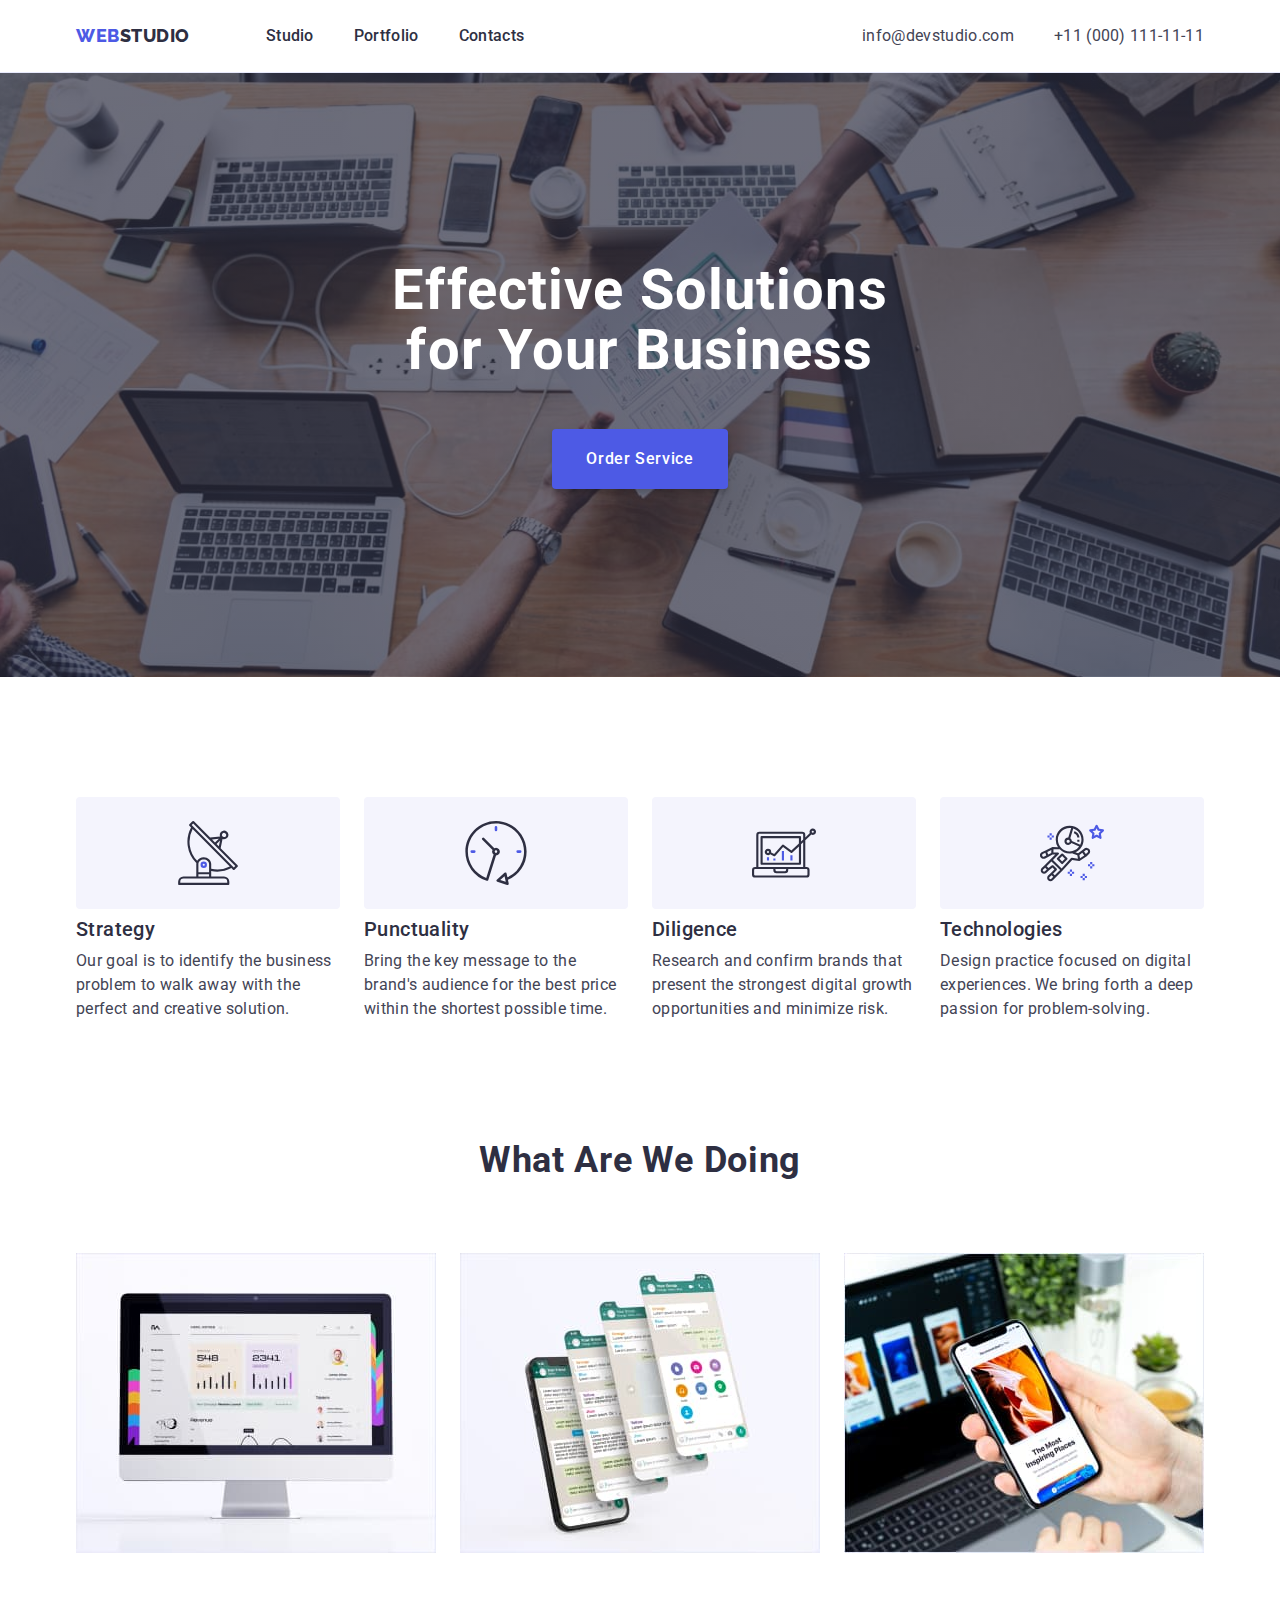
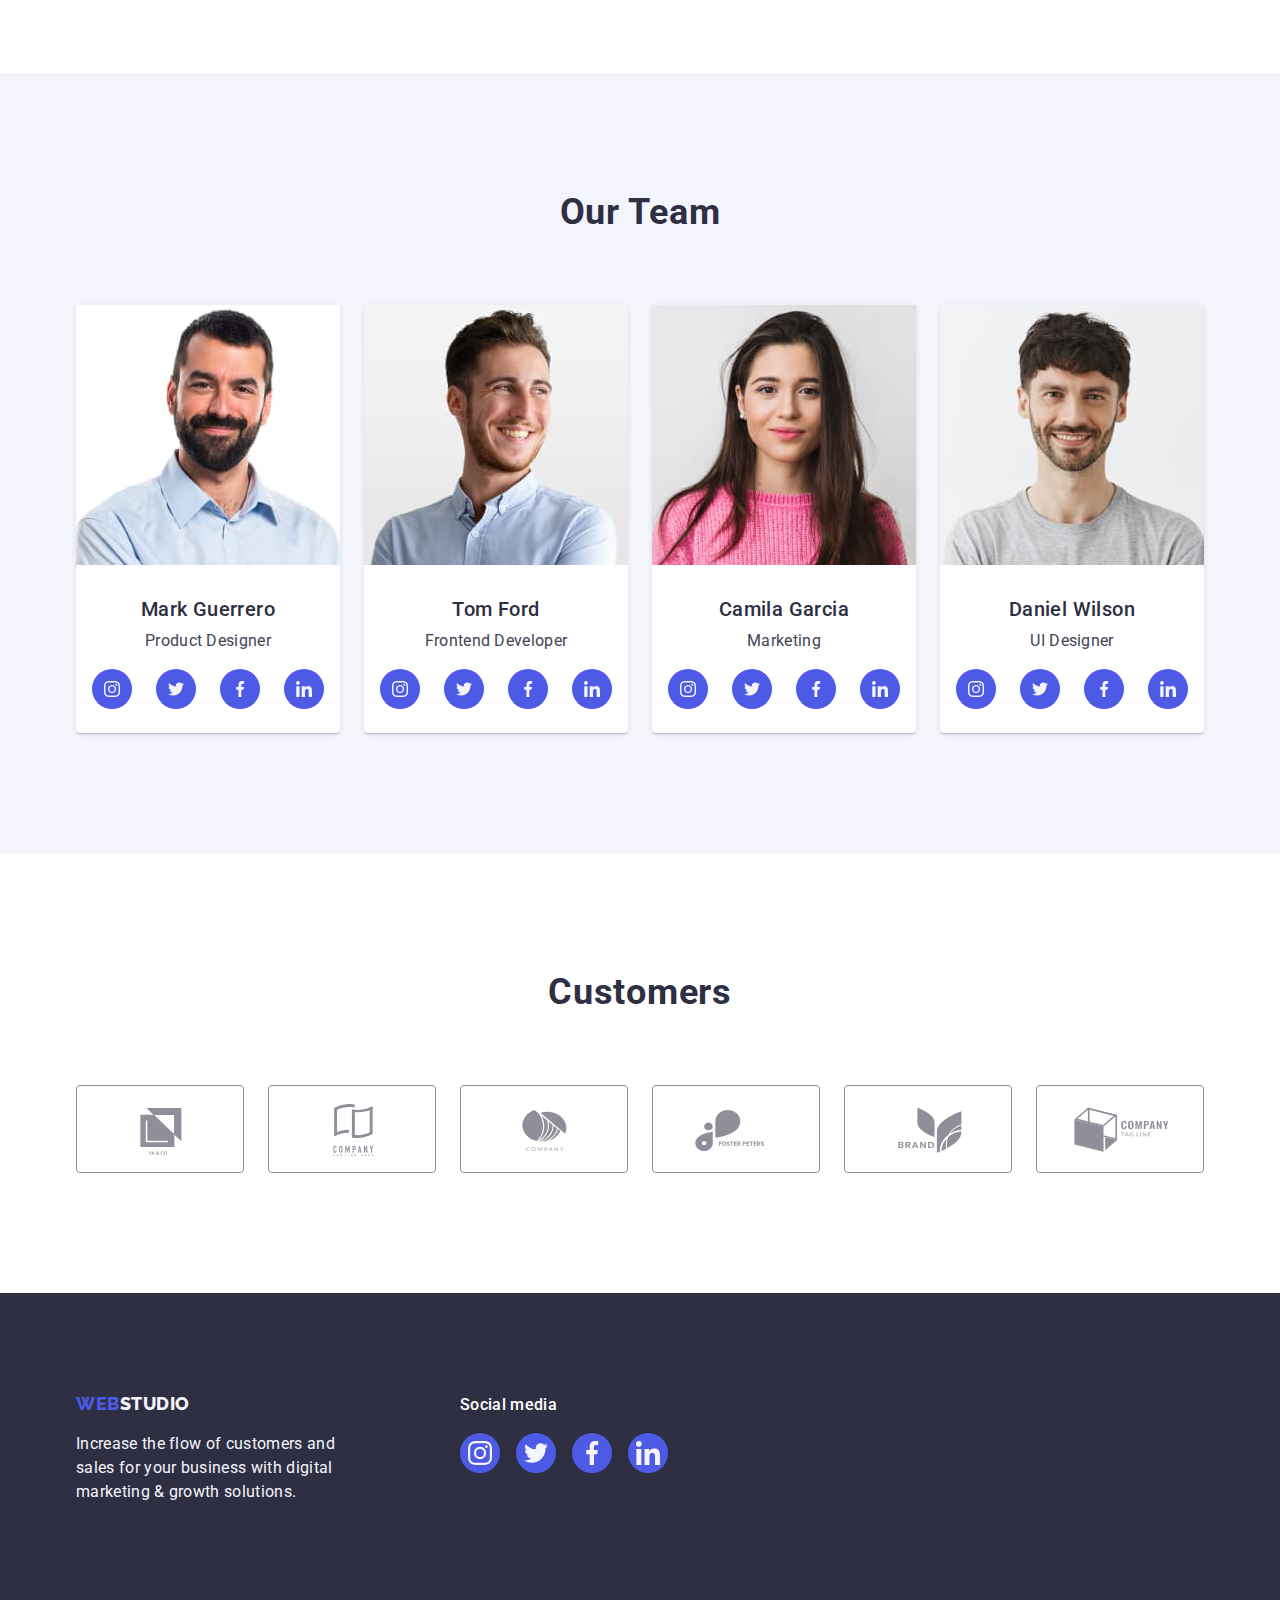
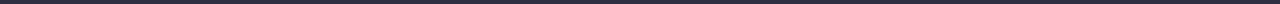
==== commit 6b527893: "правки" ====
--- a/index.html
+++ b/index.html
@@ -339,7 +339,7 @@
                     </svg>
                   </a>
                 </li>
-                <li class="fotter-soc-item">
+                <li class="footer-soc-item">
                   <a class="footer-soc-link link" href="">
                     <svg class="footer-soc-icon" width="24" height="24">
                       <use href="./images/icons.svg#icon-twitter"></use>
--- a/css/styles.css
+++ b/css/styles.css
@@ -347,13 +347,16 @@
   display: flex;
   align-items: center;
   justify-content: center;
-  fill: var(--second-bg-color);
+  color: var(--second-bg-color);
 }
 
 .team-soc-link:hover,
 .team-soc-link:focus {
-  fill: var(--second-bg-color);
+  color: var(--second-bg-color);
   background-color: var(--hover-focus-color);
+}
+.team-soc-icon {
+  fill: currentColor;
 }
 
 /*?-------------------------------------- Customers ------------------------------*/
@@ -369,30 +372,28 @@
   padding-top: 120px;
   padding-bottom: 120px;
 }
-
 .clients-item {
+  width: 168px;
+  height: 88px;
+}
+.clients-link {
+  width: 100%;
+  height: 100%;
   display: flex;
   justify-content: center;
   align-items: center;
   border: 1px solid #8e8f99;
   border-radius: 4px;
-  width: 168px;
-  height: 88px;
-}
-.clients-link {
-  display: inline-block;
-}
-.clients-link {
-  fill: #8e8f99;
-}
-
-.clients-item:focus,
-.clients-item:hover {
-  border-color: var(--hover-focus-color);
-}
+  color: #8e8f99;
+}
+
 .clients-link:hover,
 .clients-link:focus {
-  fill: var(--hover-focus-color);
+  color: var(--hover-focus-color);
+  border-color: var(--hover-focus-color);
+}
+.clients-icon {
+  fill: currentColor;
 }
 
 /*!-------------------------------- ПОРТФОЛІО----------------------------- */
@@ -404,12 +405,17 @@
 .filters .button {
   color: var(--accent-color);
   background-color: #e7e9fc;
+  border: 1px solid #e7e9fc;
+  border-radius: 4px;
 }
 
 .filters .button:hover,
 .filters .button:focus {
   color: var(--main-bg-color);
   background-color: var(--hover-focus-color);
+  box-shadow: 0px 3px 1px rgba(0, 0, 0, 0.1), 0px 2px 1px rgba(0, 0, 0, 0.08),
+    0px 2px 2px rgba(0, 0, 0, 0.12);
+  border-color: var(--hover-focus-color);
 }
 
 /*!------------------------------------ ФУТЕР--------------------------------- */
@@ -452,16 +458,21 @@
   align-items: flex-start;
 }
 .footer-soc-link {
-  width: 40px;
-  height: 40px;
+  width: 100%;
+  height: 100%;
   border-radius: 50%;
   display: inline-block;
   background-color: var(--accent-color);
   display: flex;
   align-items: center;
   justify-content: center;
-  fill: var(--second-bg-color);
-}
+  color: var(--second-bg-color);
+}
+
+.footer-soc-icon {
+  fill: currentColor;
+}
+
 .footer-soc-link:hover,
 .footer-soc-link:focus {
   background-color: #31d0aa;
@@ -471,6 +482,8 @@
   display: flex;
   align-items: center;
   justify-content: center;
+  width: 40px;
+  height: 40px;
 }
 .footer-list {
   display: flex;
@@ -550,11 +563,15 @@
   padding-left: 16px;
   padding-bottom: 32px;
   padding-top: 32px;
-  border-right: 1px solid #e7e9fc;
-  border-left: 1px solid #e7e9fc;
-  border-bottom: 1px solid #e7e9fc;
+  border: 1px solid #e7e9fc;
+  border-top: none;
 }
 
 .work-items:nth-child(-n + 3) {
   margin-top: 0px;
 }
+.card-portf-content:hover,
+.card-portf-content:focus {
+  box-shadow: 0px 1px 6px rgba(46, 47, 66, 0.08),
+    0px 1px 1px rgba(46, 47, 66, 0.16), 0px 2px 1px rgba(46, 47, 66, 0.08);
+}
